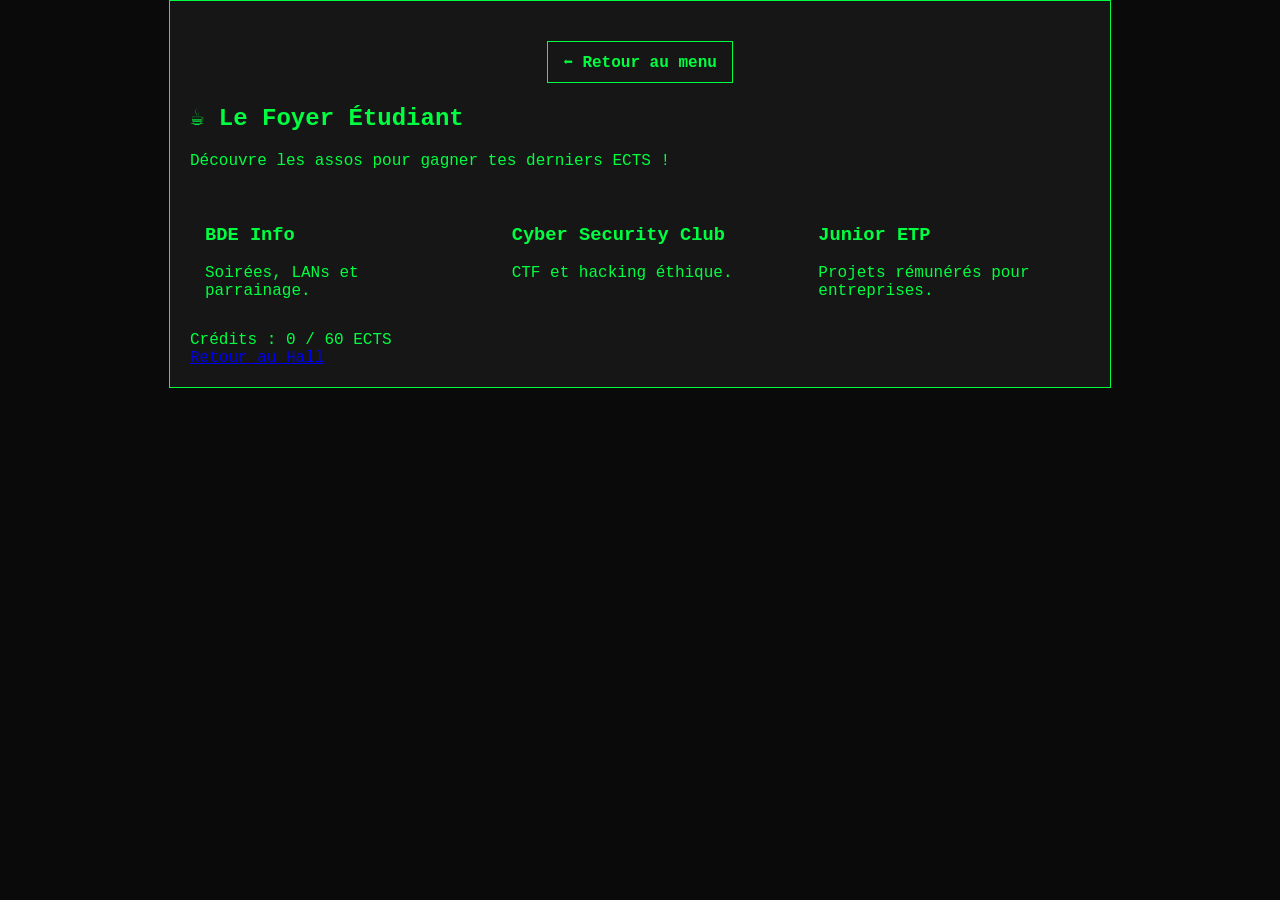
==== associations.html @ f75ae84b "V1" ====
<!DOCTYPE html>
<html lang="fr">
<head>
    <meta charset="UTF-8">
    <meta name="viewport" content="width=device-width, initial-scale=1.0">
    <title>Hackatron</title>
    <link rel="stylesheet" href="./styles/index.css">
    <link rel="stylesheet" href="./styles/layout.css">
    <link rel="stylesheet" href="./styles/game.css">
    <script src="./scripts/index.js" defer></script>
</head>
<body>

<div class="game-container">
    <div class="nav-menu">
    <a href="index.html" class="btn">⬅ Retour au menu</a>
</div>
    <h2>☕ Le Foyer Étudiant</h2>
    <p>Découvre les assos pour gagner tes derniers ECTS !</p>
    
    <div class="asso-grid">
        <div class="asso-card" onclick="decouvrirAsso(this, 'BDE', 5)">
            <h3>BDE Info</h3>
            <p class="desc">Soirées, LANs et parrainage.</p>
        </div>
        <div class="asso-card" onclick="decouvrirAsso(this, 'Club Cyber', 5)">
            <h3>Cyber Security Club</h3>
            <p class="desc">CTF et hacking éthique.</p>
        </div>
        <div class="asso-card" onclick="decouvrirAsso(this, 'Junior Entreprise', 5)">
            <h3>Junior ETP</h3>
            <p class="desc">Projets rémunérés pour entreprises.</p>
        </div>
    </div>

    <div id="ects-counter">ECTS : 0 / 60</div>
    <a href="index.html" class="nav-btn">Retour au Hall</a>
</div>
<script src="scripts/main.js"></script>
---- styles/index.css ----
*::before, *::after {
    box-sizing: border-box;
}
---- styles/layout.css ----
/* style/layout.css */
:root {
    --green: #00ff41;
    --dark: #0a0a0a;
    --gray: #222;
}

body {
    background-color: var(--dark);
    color: var(--green);
    font-family: 'Courier New', Courier, monospace;
    margin: 0;
    display: flex;
    flex-direction: column;
    align-items: center;
    min-height: 100vh;
}

header {
    text-align: center;
    padding: 20px;
    border-bottom: 1px dashed var(--green);
    width: 100%;
}

.stats-bar {
    background: var(--gray);
    padding: 10px 20px;
    border-radius: 5px;
    margin: 20px 0;
    position: sticky;
    top: 10px;
    box-shadow: 0 0 10px var(--green);
}

.game-container {
    width: 90%;
    max-width: 900px;
    padding: 20px;
    background: rgba(255, 255, 255, 0.05);
    border: 1px solid var(--green);
    margin-bottom: 50px;
}

.nav-menu {
    display: flex;
    gap: 15px;
    flex-wrap: wrap;
    justify-content: center;
    margin-top: 20px;
}

a.btn, button {
    text-decoration: none;
    color: var(--green);
    border: 1px solid var(--green);
    padding: 10px 15px;
    background: transparent;
    cursor: pointer;
    font-weight: bold;
}

a.btn:hover, button:hover {
    background: var(--green);
    color: var(--dark);
}

.hidden { display: none; }
---- styles/game.css ----
/* Effet de clignotement pour le curseur du terminal */
#terminal-input {
    background: transparent;
    border: none;
    color: var(--main-green);
    outline: none;
    font-family: 'Fira Code', monospace;
    width: 80%;
}

#terminal-output {
    height: 200px;
    overflow-y: auto;
    margin-bottom: 10px;
    border-bottom: 1px solid #333;
    padding-bottom: 10px;
}

/* Scrollbar personnalisée style rétro */
#terminal-output::-webkit-scrollbar {
    width: 5px;
}
#terminal-output::-webkit-scrollbar-thumb {
    background: var(--main-green);
}

.quick-btns {
    margin-top: 15px;
    display: flex;
    gap: 10px;
}

.asso-grid {
    display: grid;
    grid-template-columns: repeat(auto-fit, minmax(200px, 1fr));
    gap: 20px;
    margin-top: 20px;
}

.asso-card {
    border: 1px solid var(--main-green);
    padding: 15px;
    cursor: pointer;
    transition: transform 0.2s, background 0.2s;
}

.asso-card:hover {
    transform: translateY(-5px);
    background: rgba(0, 255, 65, 0.1);
}

.asso-card.visited {
    border-color: #555;
    color: #888;
    pointer-events: none; /* Désactive le clic après visite */
}
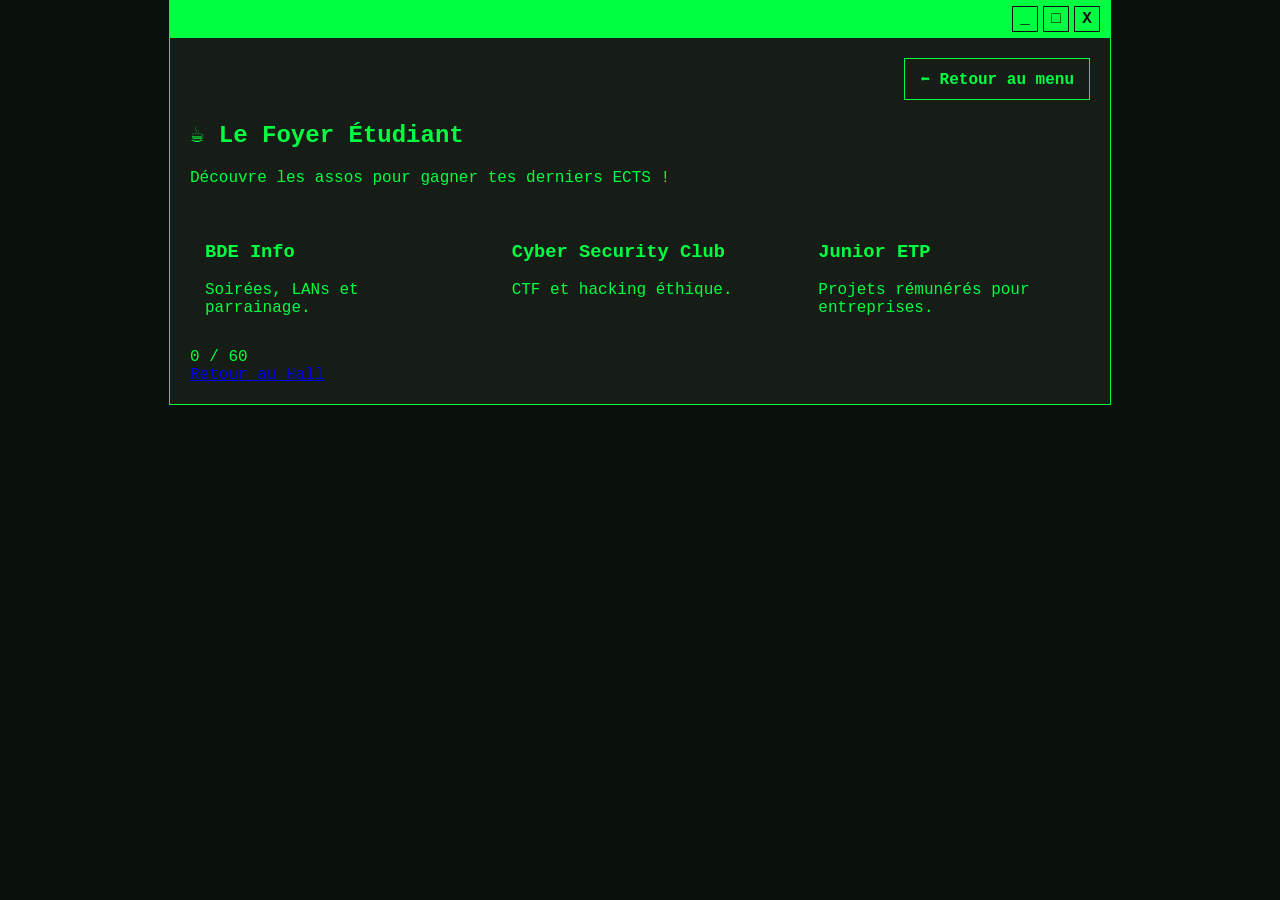
==== commit d44cd01b: "ajout top bar, déplacement  bouton retour à droite" ====
--- a/associations.html
+++ b/associations.html
@@ -13,6 +13,13 @@
 <body>
 
 <div class="game-container">
+    <section id="top-bar">
+        <div class="window-controls">
+            <i>_</i>
+            <i>□</i>
+            <i>X</i>
+        </div>
+</section>
     <div class="nav-menu">
     <a href="index.html" class="btn">⬅ Retour au menu</a>
 </div>
--- a/styles/layout.css
+++ b/styles/layout.css
@@ -1,7 +1,7 @@
 /* style/layout.css */
 :root {
     --green: #00ff41;
-    --dark: #0a0a0a;
+    --dark: #0a110a;
     --gray: #222;
 }
 
@@ -21,6 +21,70 @@
     padding: 20px;
     border-bottom: 1px dashed var(--green);
     width: 100%;
+    display: flex;
+    justify-content: space-between;
+    align-items: center;
+}
+
+.alone {
+    justify-content: center !important;
+}
+
+header .ects-display {
+    margin-left: 5rem;
+}
+
+header .alone {
+    margin: 0 auto !important;
+}
+
+header button {
+    margin-right: 5rem;
+}
+
+main {
+    margin-top: 7%;
+}
+
+#top-bar {
+    display: flex;
+    justify-content: right;
+    align-items: center;
+    background-color: var(--green); 
+    color: var(--dark);
+    margin: -20px -20px 20px -20px; 
+    padding: 5px 10px;
+    border-bottom: 1px solid var(--green);
+    font-weight: bold;
+}
+
+.window-controls {
+    display: flex;
+    gap: 5px;
+}
+
+.window-controls i {
+    font-style: normal;
+    display: flex;
+    justify-content: center;
+    align-items: center;
+    width: 24px;
+    height: 24px;
+    cursor: pointer;
+    border: 1px solid var(--dark);
+    background-color: var(--green);
+    transition: all 0.2s ease-in-out;
+}
+.window-controls i:hover {
+    background-color: var(--dark);
+    color: var(--green);
+    border: 1px solid var(--green);
+}
+
+.window-controls i:last-child:hover {
+    background-color: #ff0041;
+    color: var(--dark);
+    border: 1px solid #ff0041;
 }
 
 .stats-bar {
@@ -46,7 +110,7 @@
     display: flex;
     gap: 15px;
     flex-wrap: wrap;
-    justify-content: center;
+    justify-content: right;
     margin-top: 20px;
 }
 
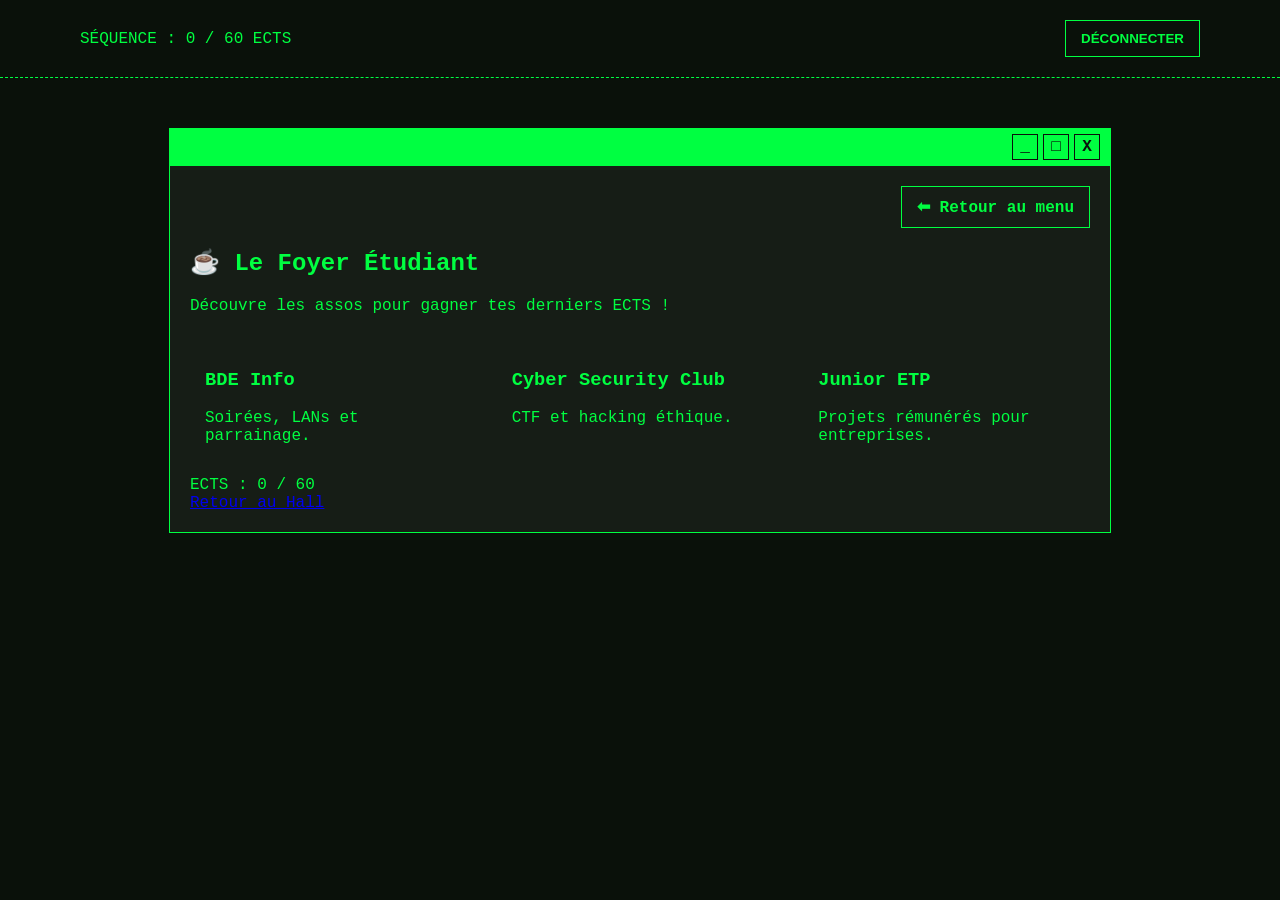
==== commit 056023d0: "header + barre" ====
--- a/associations.html
+++ b/associations.html
@@ -11,37 +11,45 @@
     <script src="./scripts/index.js" defer></script>
 </head>
 <body>
+    <header>
+        <div class="ects-display">
+            SÉQUENCE : <span id="ects-counter">5 / 60</span> ECTS
+        </div>
+        <button onclick="deconnecter()" class="main-btn">DÉCONNECTER</button>
+    </header>
 
-<div class="game-container">
-    <section id="top-bar">
-        <div class="window-controls">
-            <i>_</i>
-            <i>□</i>
-            <i>X</i>
+    <div class="game-container">
+        <section id="top-bar">
+            <div class="window-controls">
+                <i>_</i>
+                <i>□</i>
+                <i>X</i>
+            </div>
+    </section>
+        <div class="nav-menu">
+        <a href="index.html" class="btn">⬅ Retour au menu</a>
+    </div>
+        <h2>☕ Le Foyer Étudiant</h2>
+        <p>Découvre les assos pour gagner tes derniers ECTS !</p>
+
+        <div class="asso-grid">
+            <div class="asso-card" onclick="decouvrirAsso(this, 'BDE', 5)">
+                <h3>BDE Info</h3>
+                <p class="desc">Soirées, LANs et parrainage.</p>
+            </div>
+            <div class="asso-card" onclick="decouvrirAsso(this, 'Club Cyber', 5)">
+                <h3>Cyber Security Club</h3>
+                <p class="desc">CTF et hacking éthique.</p>
+            </div>
+            <div class="asso-card" onclick="decouvrirAsso(this, 'Junior Entreprise', 5)">
+                <h3>Junior ETP</h3>
+                <p class="desc">Projets rémunérés pour entreprises.</p>
+            </div>
         </div>
-</section>
-    <div class="nav-menu">
-    <a href="index.html" class="btn">⬅ Retour au menu</a>
-</div>
-    <h2>☕ Le Foyer Étudiant</h2>
-    <p>Découvre les assos pour gagner tes derniers ECTS !</p>
-    
-    <div class="asso-grid">
-        <div class="asso-card" onclick="decouvrirAsso(this, 'BDE', 5)">
-            <h3>BDE Info</h3>
-            <p class="desc">Soirées, LANs et parrainage.</p>
-        </div>
-        <div class="asso-card" onclick="decouvrirAsso(this, 'Club Cyber', 5)">
-            <h3>Cyber Security Club</h3>
-            <p class="desc">CTF et hacking éthique.</p>
-        </div>
-        <div class="asso-card" onclick="decouvrirAsso(this, 'Junior Entreprise', 5)">
-            <h3>Junior ETP</h3>
-            <p class="desc">Projets rémunérés pour entreprises.</p>
-        </div>
+
+        <div id="ects-counter">ECTS : 0 / 60</div>
+        <a href="index.html" class="nav-btn">Retour au Hall</a>
     </div>
+<script src="scripts/main.js"></script>
 
-    <div id="ects-counter">ECTS : 0 / 60</div>
-    <a href="index.html" class="nav-btn">Retour au Hall</a>
-</div>
-<script src="scripts/main.js"></script>+</body>
--- a/styles/layout.css
+++ b/styles/layout.css
@@ -104,6 +104,7 @@
     background: rgba(255, 255, 255, 0.05);
     border: 1px solid var(--green);
     margin-bottom: 50px;
+    margin-top: 50px;
 }
 
 .nav-menu {
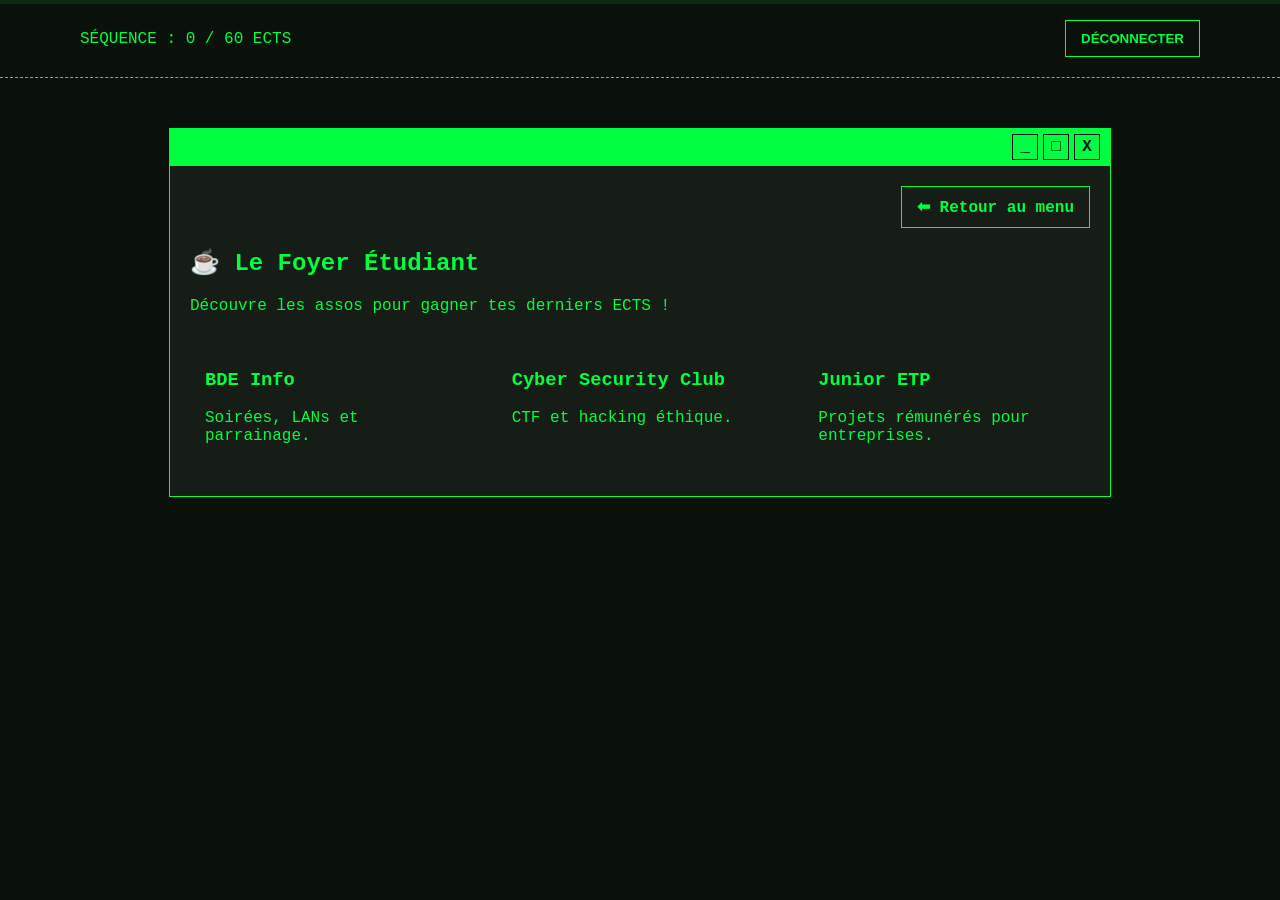
==== commit 82e41bf6: "modification effet retro" ====
--- a/associations.html
+++ b/associations.html
@@ -5,10 +5,10 @@
     <meta charset="UTF-8">
     <meta name="viewport" content="width=device-width, initial-scale=1.0">
     <title>Hackatron</title>
-    <link rel="stylesheet" href="./styles/index.css">
-    <link rel="stylesheet" href="./styles/layout.css">
-    <link rel="stylesheet" href="./styles/game.css">
-    <script src="./scripts/index.js" defer></script>
+    <link rel="stylesheet" href="styles/index.css">
+    <link rel="stylesheet" href="styles/layout.css">
+    <link rel="stylesheet" href="styles/game.css">
+    <link rel="stylesheet" href="styles/home.css">
 </head>
 <body>
     <header>
@@ -47,9 +47,9 @@
             </div>
         </div>
 
-        <div id="ects-counter">ECTS : 0 / 60</div>
-        <a href="index.html" class="nav-btn">Retour au Hall</a>
     </div>
+    <div class="scanline"></div>
 <script src="scripts/main.js"></script>
 
-</body>+</body>
+</html>
--- a/styles/home.css
+++ b/styles/home.css
@@ -0,0 +1,106 @@
+/* style/home.css */
+
+.hidden { display: none !important; }
+
+/* Animation glitch pour le titre */
+.glitch-text {
+    font-size: 2.5rem;
+    color: #00ff41;
+    text-shadow: 2px 2px #ff0000, -2px -2px #0000ff;
+    margin-bottom: 20px;
+}
+
+/* Formulaire de login */
+#setup-player {
+    text-align: center;
+    padding: 40px;
+}
+
+#player-name {
+    background: #000;
+    border: 1px solid #00ff41;
+    color: #00ff41;
+    padding: 15px;
+    font-family: 'Courier New', monospace;
+    width: 250px;
+    margin-bottom: 20px;
+    display: block;
+    margin-left: auto;
+    margin-right: auto;
+}
+
+/* Grille de navigation */
+.grid-nav {
+    display: grid;
+    grid-template-columns: repeat(2, 1fr);
+    gap: 15px;
+    margin-top: 30px;
+}
+
+.nav-card {
+    background: rgba(0, 255, 65, 0.05);
+    border: 1px solid #00ff41;
+    padding: 20px;
+    text-decoration: none;
+    color: #00ff41;
+    transition: 0.3s;
+    text-align: center;
+}
+
+.nav-card:not(.locked):hover {
+    background: rgba(0, 255, 65, 0.2);
+    box-shadow: 0 0 15px #00ff41;
+    transform: scale(1.02);
+}
+
+.nav-card.locked {
+    border-color: #900;
+    color: #900;
+    cursor: not-allowed;
+    filter: grayscale(1);
+}
+
+.nav-card.locked:hover {
+    background: rgba(255, 0, 65, 0.2);
+    cursor: not-allowed;
+    transform: none;
+    filter: none;
+}
+
+@keyframes shake {
+  0% { transform: translateX(0); }
+  25% { transform: translateX(-5px); }
+  50% { transform: translateX(5px); }
+  75% { transform: translateX(-5px); }
+  100% { transform: translateX(0); }
+}
+
+.apply-shake {
+  animation: shake 0.3s ease-in-out;
+  outline: 1px solid red;
+  color: red !important;
+}
+
+.nav-card h3 { margin: 10px 0 5px 0; font-size: 1.1rem; }
+
+.nav-card small { 
+    color: #888;
+    outline: none;
+    transition: 0.3s;
+}
+
+/* La ligne qui scanne l'écran (effet rétro) */
+.scanline {
+    width: 100%;
+    height: 4px;
+    background: rgba(0, 255, 65, 0.1);
+    position: fixed;
+    top: 0;
+    z-index: 10;
+    animation: scan 2s linear infinite;
+}
+
+@keyframes scan {
+    0% { top: 0; }
+    100% { top: 100%; }
+}
